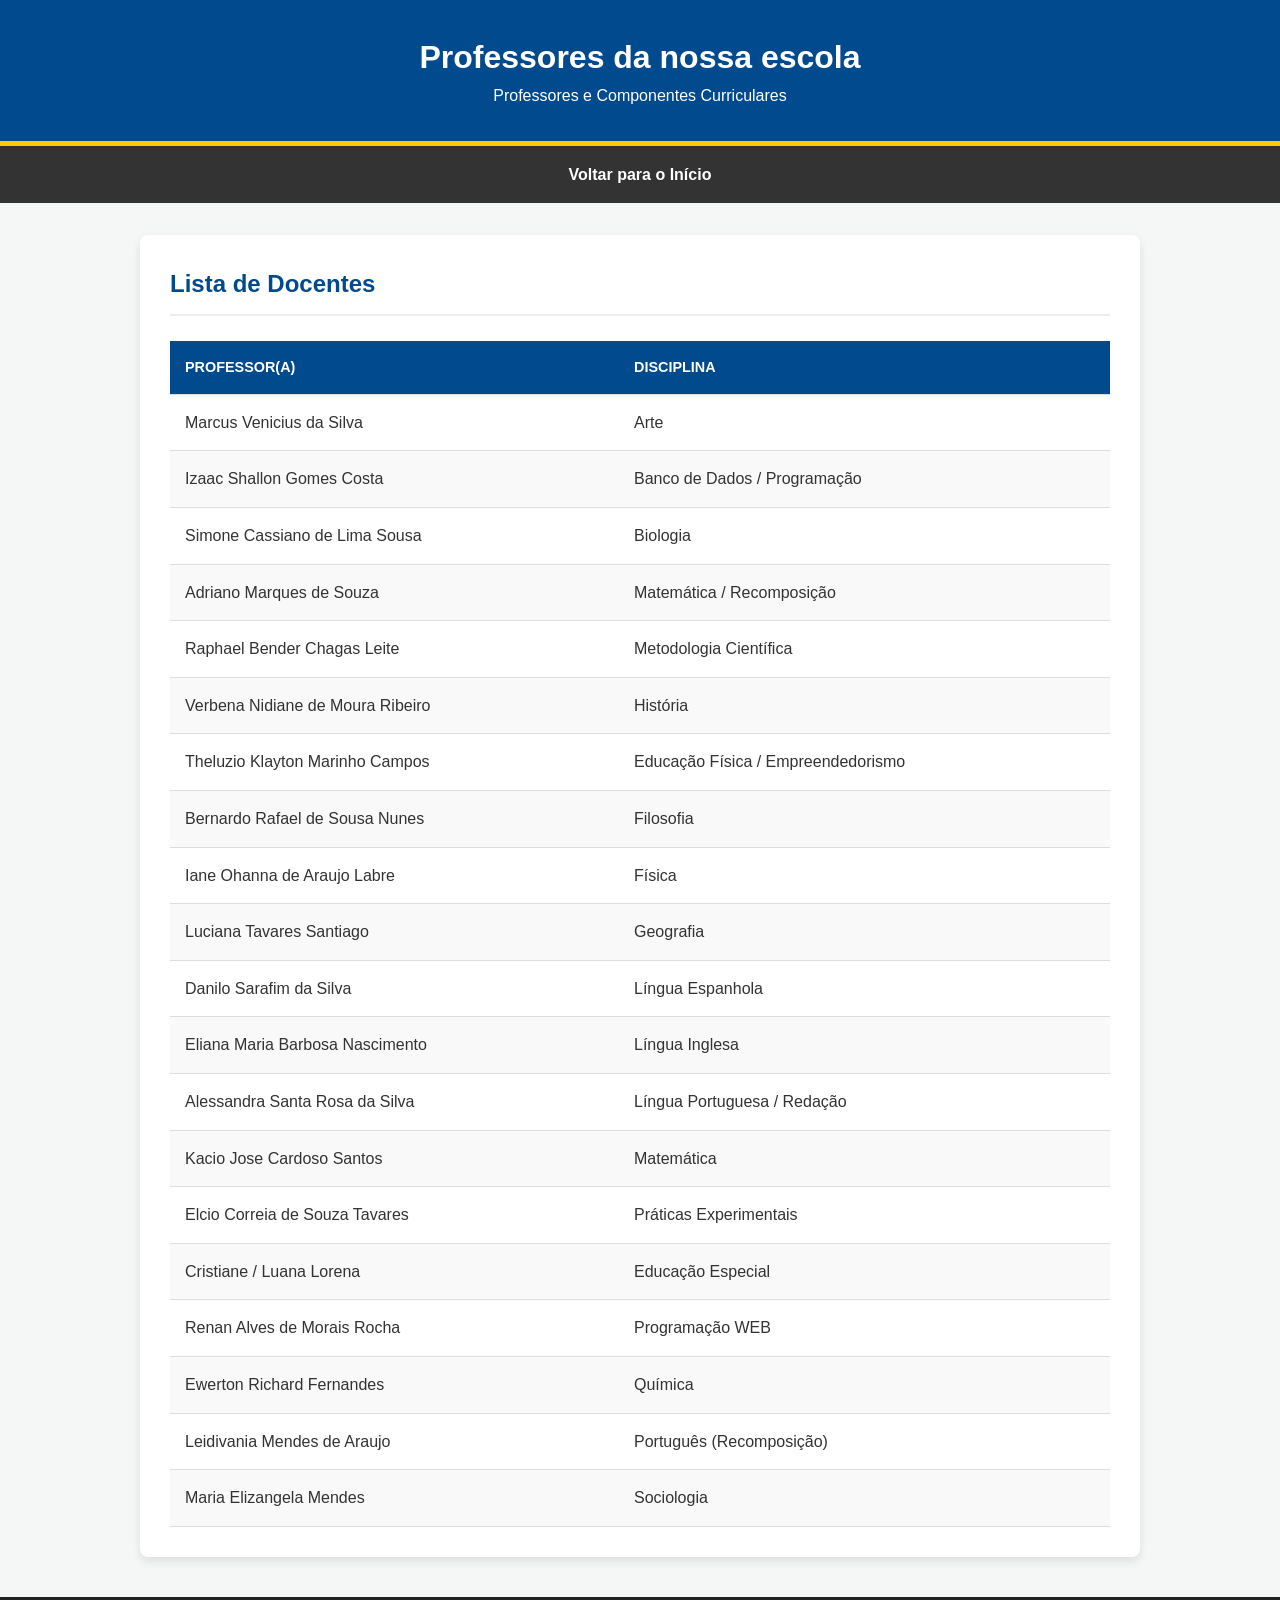
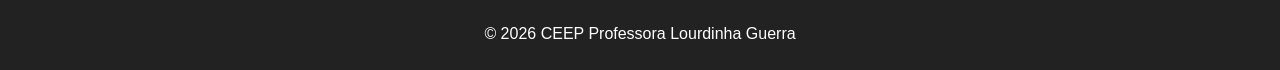
==== professores.html @ e675eadb "Create professores.html for teacher listings This HTML file contains the structure and styling for a" ====
<!DOCTYPE html>
<html lang="pt-br">
<head>
    <meta charset="UTF-8">
    <meta name="viewport" content="width=device-width, initial-scale=1.0">
    <title>Professores - CEEP Lourdinha Guerra</title>
    <style>
        * {
            margin: 0;
            padding: 0;
            box-sizing: border-box;
            font-family: 'Segoe UI', Tahoma, Geneva, Verdana, sans-serif;
        }

        body {
            background-color: #f4f7f6;
            color: #333;
            line-height: 1.6;
        }

        header {
            background-color: #004a8d;
            color: white;
            padding: 2rem 0;
            text-align: center;
            border-bottom: 5px solid #ffcc00;
        }

        nav {
            background-color: #333;
            display: flex;
            justify-content: center;
            padding: 1rem;
        }

        nav a {
            color: white;
            text-decoration: none;
            margin: 0 15px;
            font-weight: bold;
        }

        nav a:hover {
            color: #ffcc00;
        }

        .container {
            max-width: 1000px;
            margin: 2rem auto;
            padding: 30px;
            background: white;
            border-radius: 8px;
            box-shadow: 0 4px 10px rgba(0,0,0,0.1);
        }

        h2 {
            color: #004a8d;
            margin-bottom: 25px;
            padding-bottom: 10px;
            border-bottom: 2px solid #eee;
        }

        table {
            width: 100%;
            border-collapse: collapse;
        }

        th, td {
            padding: 15px;
            text-align: left;
            border-bottom: 1px solid #ddd;
        }

        th {
            background-color: #004a8d;
            color: white;
            text-transform: uppercase;
            font-size: 0.9rem;
        }

        tr:nth-child(even) {
            background-color: #f9f9f9;
        }

        tr:hover {
            background-color: #f1f1f1;
        }

        footer {
            background-color: #222;
            color: white;
            text-align: center;
            padding: 1.5rem 0;
            margin-top: 40px;
        }
    </style>
</head>
<body>

    <header>
        <h1>Professores da nossa escola</h1>
        <p>Professores e Componentes Curriculares</p>
    </header>

    <nav>
        <a href="index.html">Voltar para o Início</a>
    </nav>

    <main class="container">
        <h2>Lista de Docentes</h2>
        
        <table>
            <thead>
                <tr>
                    <th>Professor(a)</th>
                    <th>Disciplina</th>
                </tr>
            </thead>
            <tbody>
                <tr><td>Marcus Venicius da Silva</td><td>Arte</td></tr>
                <tr><td>Izaac Shallon Gomes Costa</td><td>Banco de Dados / Programação</td></tr>
                <tr><td>Simone Cassiano de Lima Sousa</td><td>Biologia</td></tr>
                <tr><td>Adriano Marques de Souza</td><td>Matemática / Recomposição</td></tr>
                <tr><td>Raphael Bender Chagas Leite</td><td>Metodologia Científica</td></tr>
                <tr><td>Verbena Nidiane de Moura Ribeiro</td><td>História</td></tr>
                <tr><td>Theluzio Klayton Marinho Campos</td><td>Educação Física / Empreendedorismo</td></tr>
                <tr><td>Bernardo Rafael de Sousa Nunes</td><td>Filosofia</td></tr>
                <tr><td>Iane Ohanna de Araujo Labre</td><td>Física</td></tr>
                <tr><td>Luciana Tavares Santiago</td><td>Geografia</td></tr>
                <tr><td>Danilo Sarafim da Silva</td><td>Língua Espanhola</td></tr>
                <tr><td>Eliana Maria Barbosa Nascimento</td><td>Língua Inglesa</td></tr>
                <tr><td>Alessandra Santa Rosa da Silva</td><td>Língua Portuguesa / Redação</td></tr>
                <tr><td>Kacio Jose Cardoso Santos</td><td>Matemática</td></tr>
                <tr><td>Elcio Correia de Souza Tavares</td><td>Práticas Experimentais</td></tr>
                <tr><td>Cristiane / Luana Lorena</td><td>Educação Especial</td></tr>
                <tr><td>Renan Alves de Morais Rocha</td><td>Programação WEB</td></tr>
                <tr><td>Ewerton Richard Fernandes</td><td>Química</td></tr>
                <tr><td>Leidivania Mendes de Araujo</td><td>Português (Recomposição)</td></tr>
                <tr><td>Maria Elizangela Mendes</td><td>Sociologia</td></tr>
            </tbody>
        </table>
    </main>

    <footer>
        <p>&copy; 2026 CEEP Professora Lourdinha Guerra</p>
    </footer>

</body>
</html>
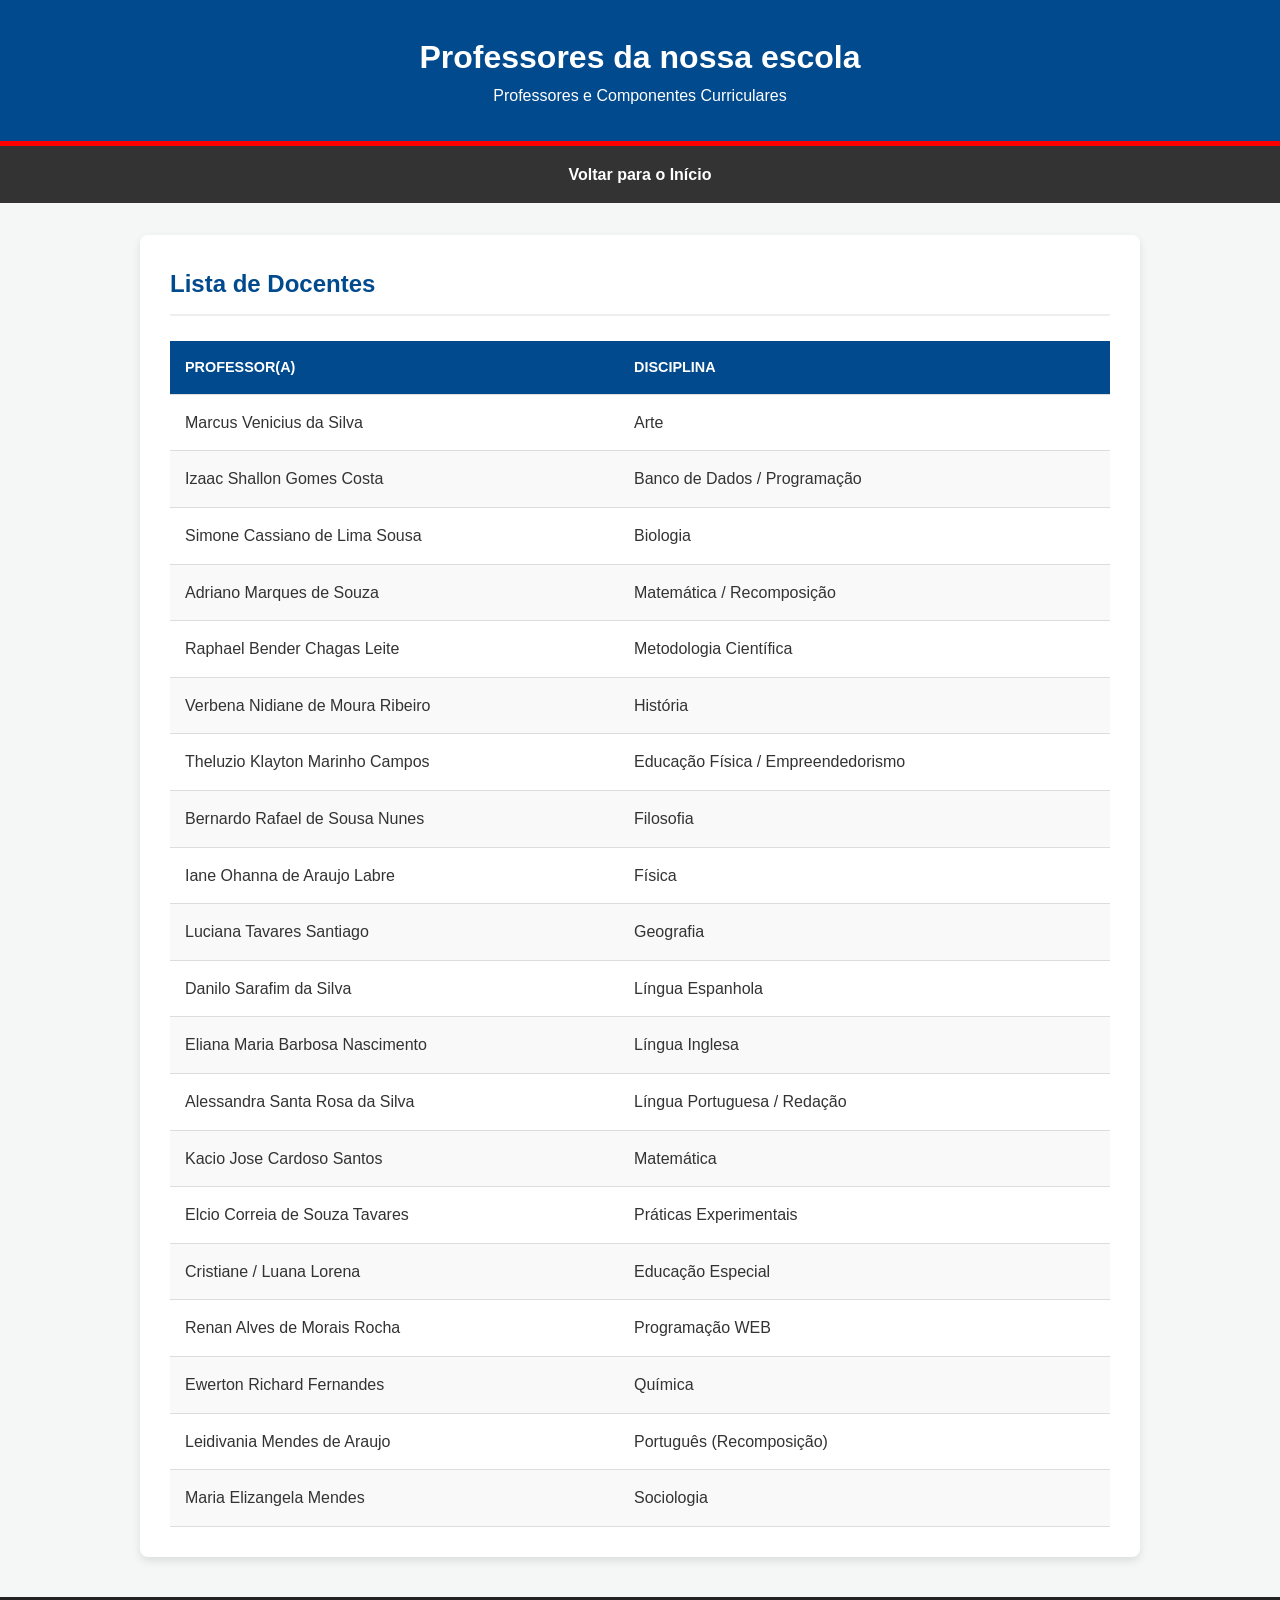
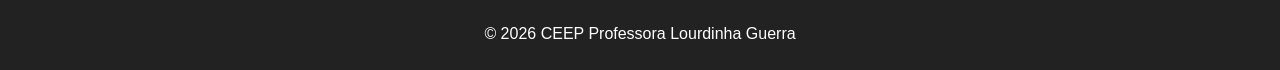
==== commit 5e60bee0: "Change footer border color and fix HTML closing tag" ====
--- a/professores.html
+++ b/professores.html
@@ -23,7 +23,7 @@
             color: white;
             padding: 2rem 0;
             text-align: center;
-            border-bottom: 5px solid #ffcc00;
+            border-bottom: 5px solid #ff0000;
         }
 
         nav {
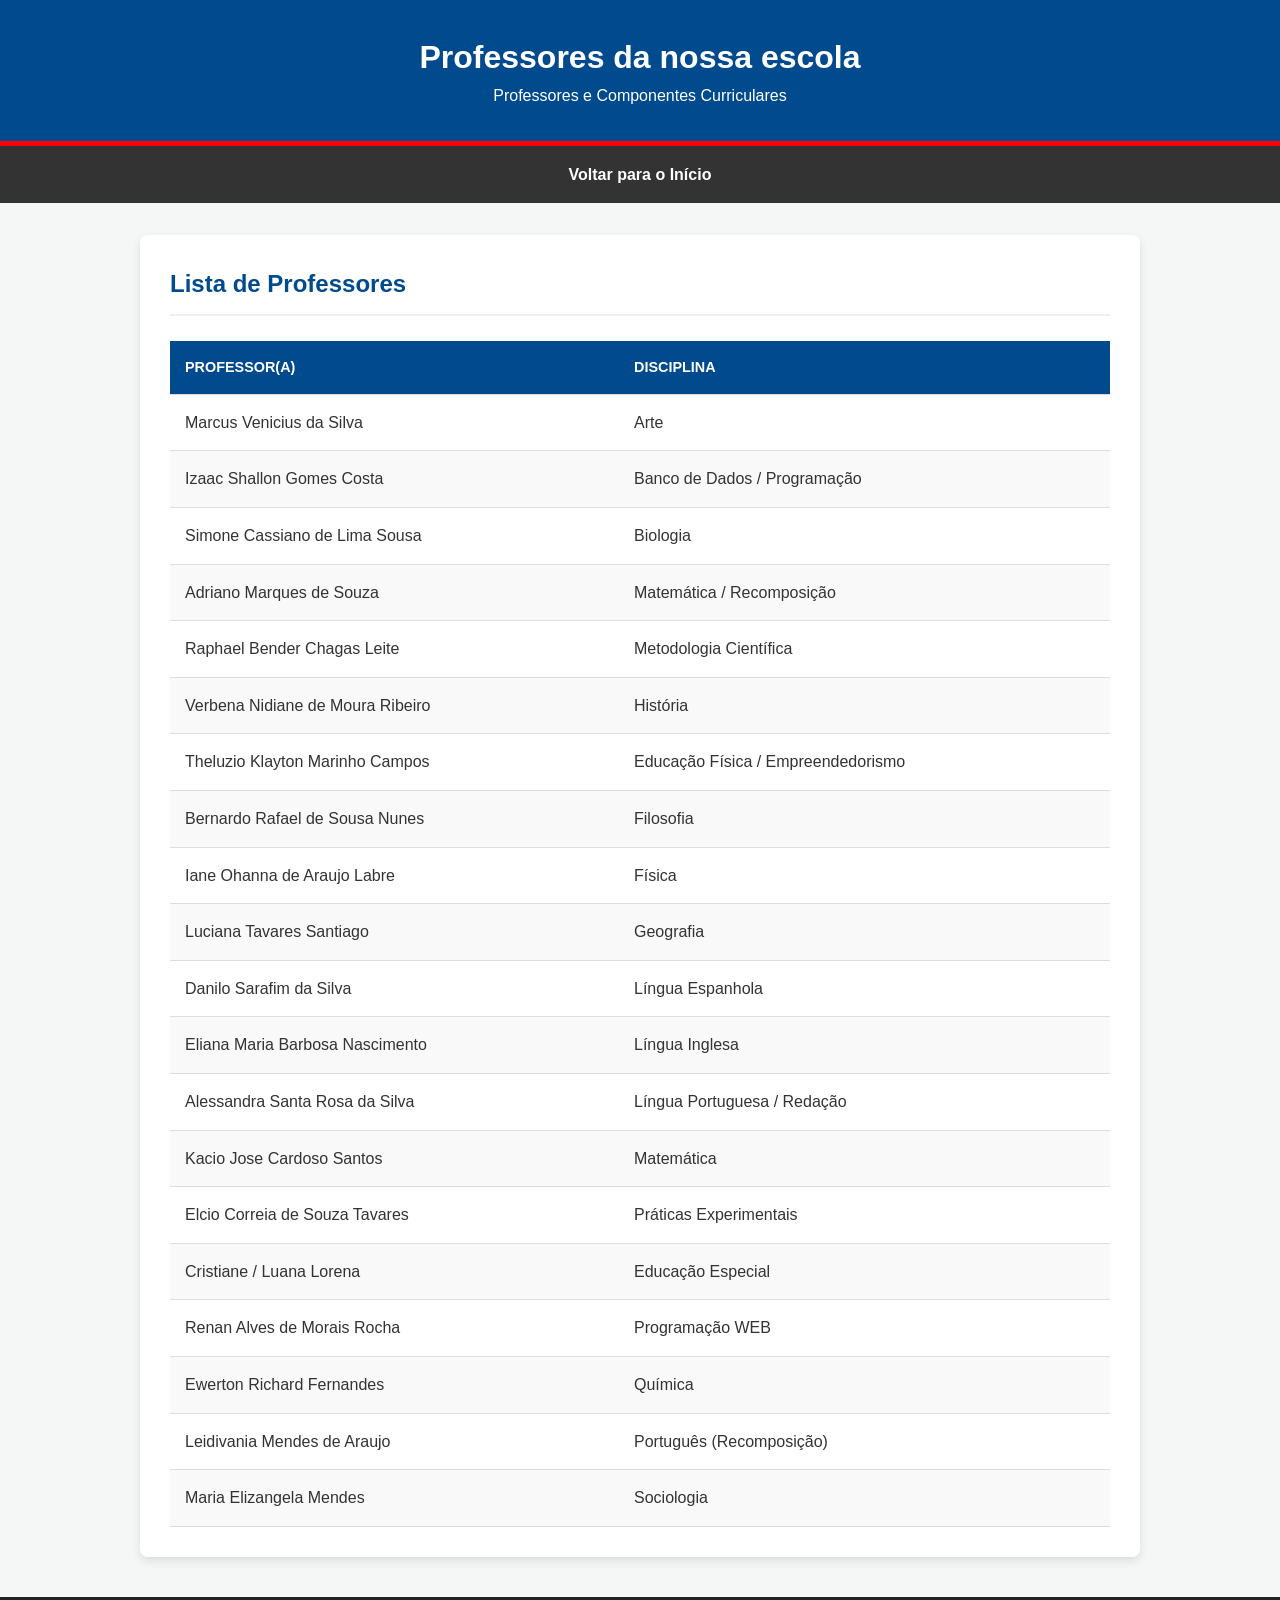
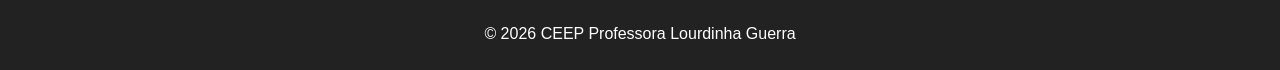
==== commit 1a57329f: "Rename header from 'Docentes' to 'Professores'" ====
--- a/professores.html
+++ b/professores.html
@@ -107,7 +107,7 @@
     </nav>
 
     <main class="container">
-        <h2>Lista de Docentes</h2>
+        <h2>Lista de Professores</h2>
         
         <table>
             <thead>
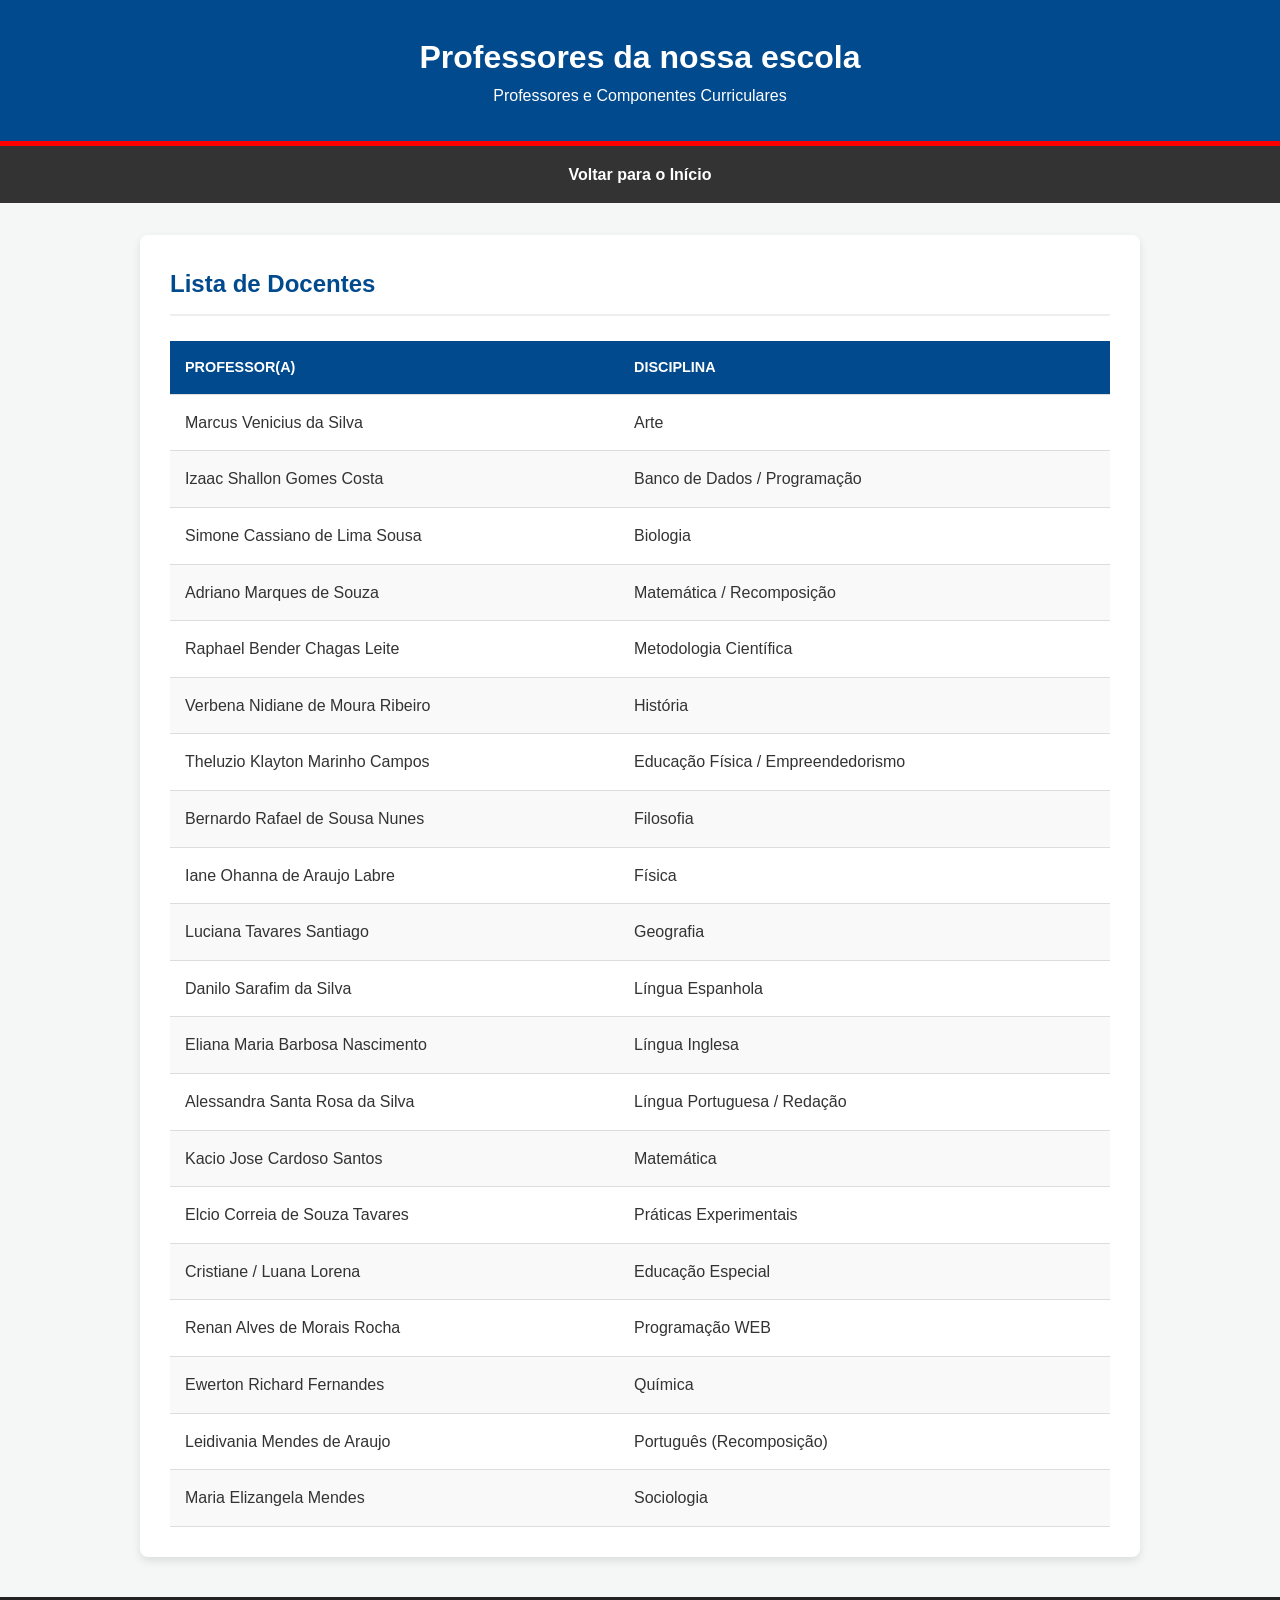
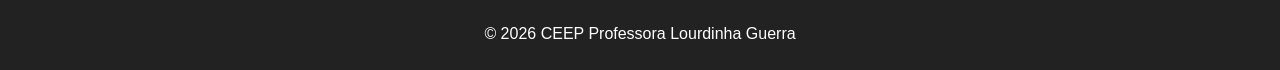
==== commit a6c0db7f: "concertei erros e arquivos adicionei os arquivos css e readme" ====
--- a/professores.html
+++ b/professores.html
@@ -4,96 +4,7 @@
     <meta charset="UTF-8">
     <meta name="viewport" content="width=device-width, initial-scale=1.0">
     <title>Professores - CEEP Lourdinha Guerra</title>
-    <style>
-        * {
-            margin: 0;
-            padding: 0;
-            box-sizing: border-box;
-            font-family: 'Segoe UI', Tahoma, Geneva, Verdana, sans-serif;
-        }
-
-        body {
-            background-color: #f4f7f6;
-            color: #333;
-            line-height: 1.6;
-        }
-
-        header {
-            background-color: #004a8d;
-            color: white;
-            padding: 2rem 0;
-            text-align: center;
-            border-bottom: 5px solid #ff0000;
-        }
-
-        nav {
-            background-color: #333;
-            display: flex;
-            justify-content: center;
-            padding: 1rem;
-        }
-
-        nav a {
-            color: white;
-            text-decoration: none;
-            margin: 0 15px;
-            font-weight: bold;
-        }
-
-        nav a:hover {
-            color: #ffcc00;
-        }
-
-        .container {
-            max-width: 1000px;
-            margin: 2rem auto;
-            padding: 30px;
-            background: white;
-            border-radius: 8px;
-            box-shadow: 0 4px 10px rgba(0,0,0,0.1);
-        }
-
-        h2 {
-            color: #004a8d;
-            margin-bottom: 25px;
-            padding-bottom: 10px;
-            border-bottom: 2px solid #eee;
-        }
-
-        table {
-            width: 100%;
-            border-collapse: collapse;
-        }
-
-        th, td {
-            padding: 15px;
-            text-align: left;
-            border-bottom: 1px solid #ddd;
-        }
-
-        th {
-            background-color: #004a8d;
-            color: white;
-            text-transform: uppercase;
-            font-size: 0.9rem;
-        }
-
-        tr:nth-child(even) {
-            background-color: #f9f9f9;
-        }
-
-        tr:hover {
-            background-color: #f1f1f1;
-        }
-
-        footer {
-            background-color: #222;
-            color: white;
-            text-align: center;
-            padding: 1.5rem 0;
-            margin-top: 40px;
-        }
-    </style>
+    <link rel="stylesheet" href="professores.css">
 </head>
 <body>
 
@@ -103,11 +14,11 @@
     </header>
 
     <nav>
-        <a href="index.html">Voltar para o Início</a>
+        <a href="pag_inicial.html">Voltar para o Início</a>
     </nav>
 
     <main class="container">
-        <h2>Lista de Professores</h2>
+        <h2>Lista de Docentes</h2>
         
         <table>
             <thead>
--- a/professores.css
+++ b/professores.css
@@ -0,0 +1,88 @@
+* {
+            margin: 0;
+            padding: 0;
+            box-sizing: border-box;
+            font-family: 'Segoe UI', Tahoma, Geneva, Verdana, sans-serif;
+        }
+
+        body {
+            background-color: #f4f7f6;
+            color: #333;
+            line-height: 1.6;
+        }
+
+        header {
+            background-color: #004a8d;
+            color: white;
+            padding: 2rem 0;
+            text-align: center;
+            border-bottom: 5px solid #ff0000;
+        }
+
+        nav {
+            background-color: #333;
+            display: flex;
+            justify-content: center;
+            padding: 1rem;
+        }
+
+        nav a {
+            color: white;
+            text-decoration: none;
+            margin: 0 15px;
+            font-weight: bold;
+        }
+
+        nav a:hover {
+            color: #ffcc00;
+        }
+
+        .container {
+            max-width: 1000px;
+            margin: 2rem auto;
+            padding: 30px;
+            background: white;
+            border-radius: 8px;
+            box-shadow: 0 4px 10px rgba(0,0,0,0.1);
+        }
+
+        h2 {
+            color: #004a8d;
+            margin-bottom: 25px;
+            padding-bottom: 10px;
+            border-bottom: 2px solid #eee;
+        }
+
+        table {
+            width: 100%;
+            border-collapse: collapse;
+        }
+
+        th, td {
+            padding: 15px;
+            text-align: left;
+            border-bottom: 1px solid #ddd;
+        }
+
+        th {
+            background-color: #004a8d;
+            color: white;
+            text-transform: uppercase;
+            font-size: 0.9rem;
+        }
+
+        tr:nth-child(even) {
+            background-color: #f9f9f9;
+        }
+
+        tr:hover {
+            background-color: #f1f1f1;
+        }
+
+        footer {
+            background-color: #222;
+            color: white;
+            text-align: center;
+            padding: 1.5rem 0;
+            margin-top: 40px;
+        }
